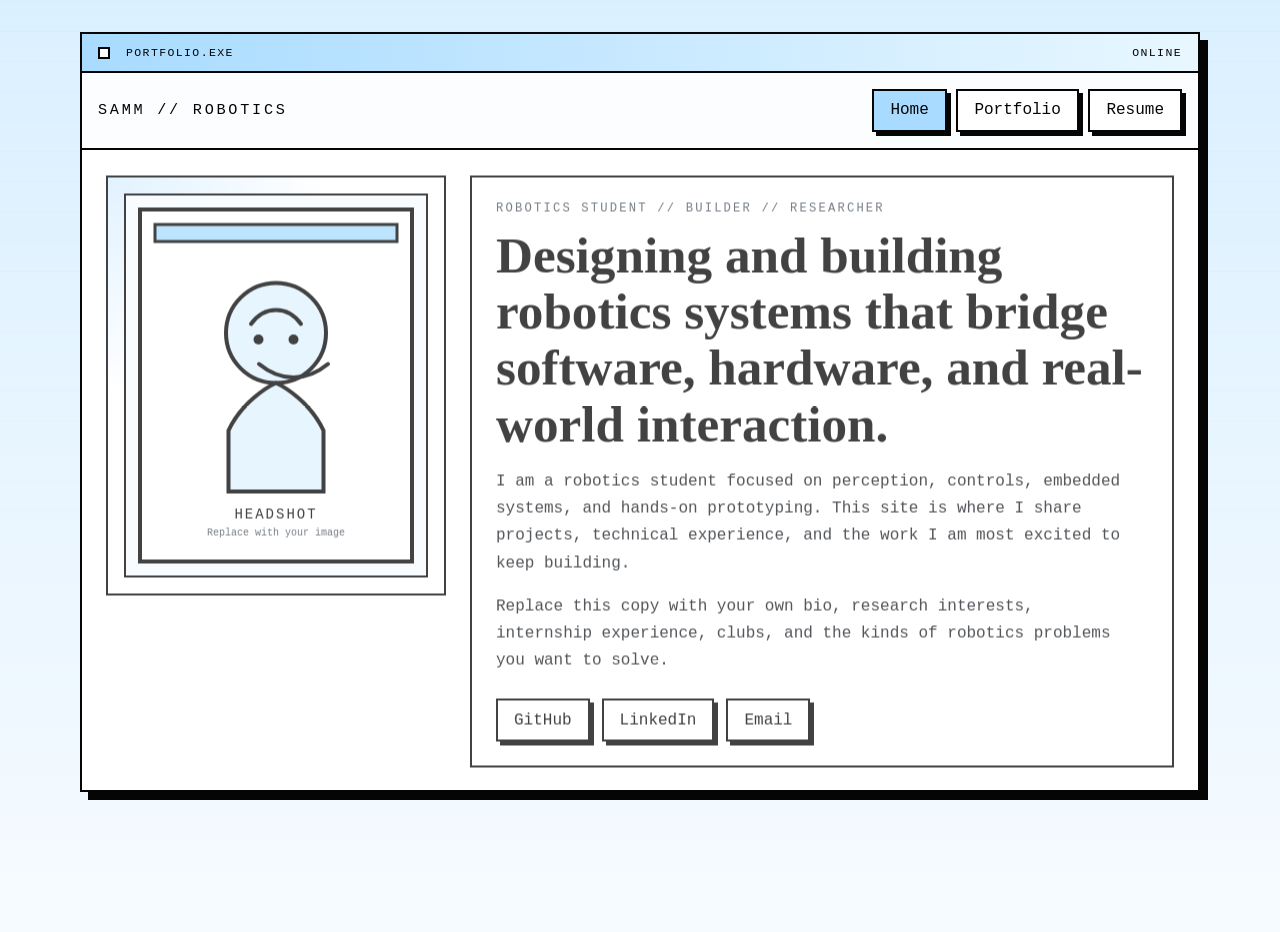
==== index.html @ 716923d0 "init" ====
<!DOCTYPE html>
<html lang="en">
  <head>
    <meta charset="UTF-8" />
    <meta http-equiv="refresh" content="0; url=./home/" />
    <meta name="viewport" content="width=device-width, initial-scale=1.0" />
    <title>Samm Saak | Robotics Portfolio</title>
    <link rel="canonical" href="./home/" />
  </head>
  <body>
    <p>
      Redirecting to <a href="./home/">Home</a>.
    </p>
  </body>
</html>
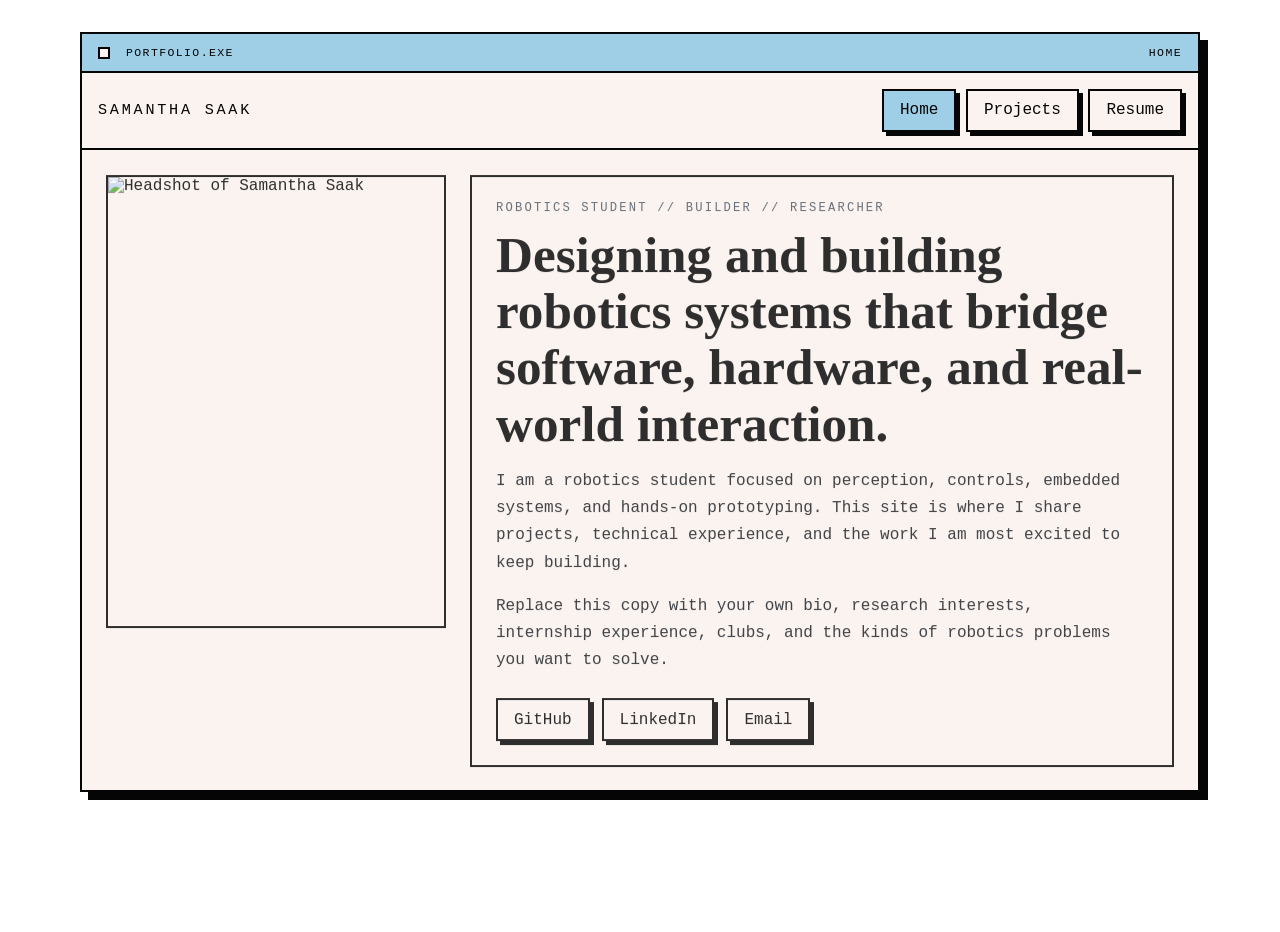
==== commit 8c83a78f: "text changes" ====
--- a/index.html
+++ b/index.html
@@ -4,7 +4,7 @@
     <meta charset="UTF-8" />
     <meta http-equiv="refresh" content="0; url=./home/" />
     <meta name="viewport" content="width=device-width, initial-scale=1.0" />
-    <title>Samm Saak | Robotics Portfolio</title>
+    <title>Samantha Saak</title>
     <link rel="canonical" href="./home/" />
   </head>
   <body>
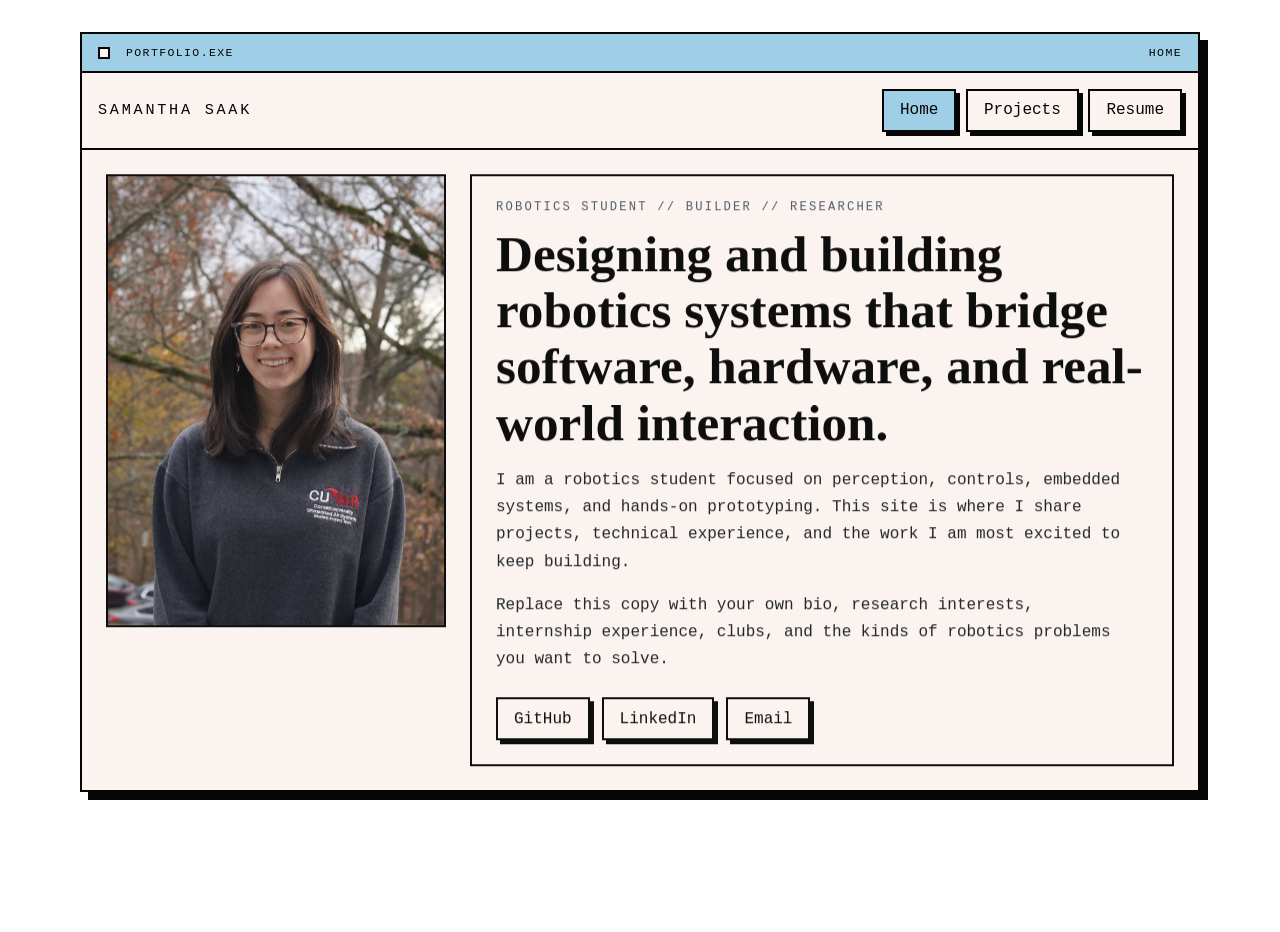
==== commit dead3128: "new images" ====
--- a/index.html
+++ b/index.html
@@ -5,6 +5,7 @@
     <meta http-equiv="refresh" content="0; url=./home/" />
     <meta name="viewport" content="width=device-width, initial-scale=1.0" />
     <title>Samantha Saak</title>
+    <link rel="icon" type="image/png" href="./images/favicon.png" />
     <link rel="canonical" href="./home/" />
   </head>
   <body>
